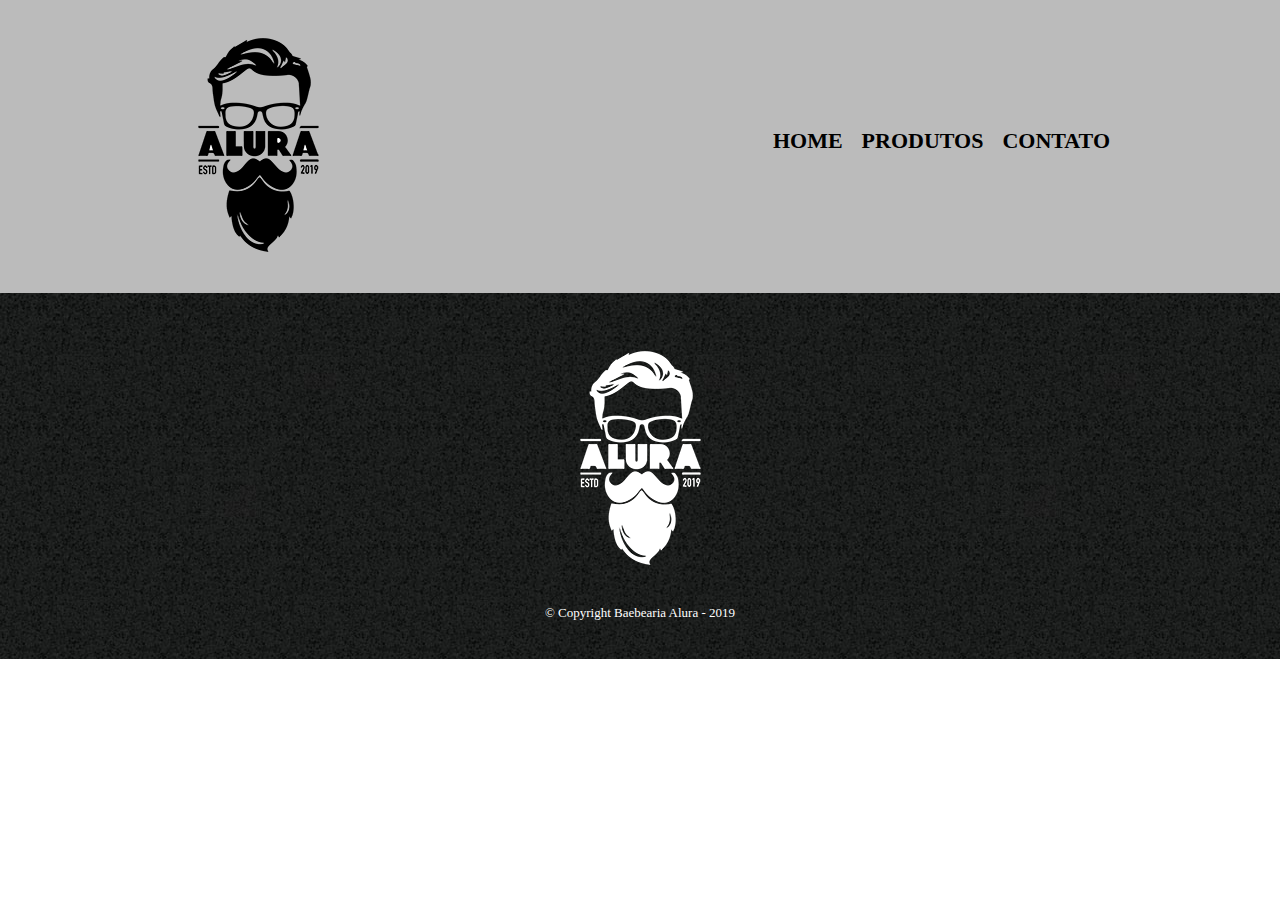
==== contato.html @ 2fb7129b "melhorias" ====
<!DOCTYPE html>
<html>
<head>
	<meta charset="utf-8">
	<meta name="viewport" content="width=device-width, initial-scale=1">
	<title>Contato-Babearia Alura</title>

	<link rel="stylesheet" type="text/css" href="reset.css">
	<link rel="stylesheet" type="text/css" href="produtos.css">
</head>
  <body>
		<header>
			<div class="caixa">
				<h1> <img src="imagens/logo.png"></h1>

				<nav>
					<ul>
						<li><a href="index.html">Home</a></li>
						<li><a href="produtos.html">Produtos</a></li>
						<li><a href="contato.html">Contato</a></li>
					</ul>
				</nav>
			</div>
		
		</header>

        <main></main>

        <footer>
            <img src="imagens/logo-branco.png">
            <p class="copy">&copy; Copyright Baebearia Alura - 2019</p>
        </footer>
      </body>
    </html>
---- produtos.css ----
header {
    background: #BBBBBB ;
    padding: 20px 0;
}
.caixa {
    position: relative;
    width: 940px;
    margin: 0 auto;
}
nav {
    position: absolute;
    top: 110px;
    right: 0;
}
nav li {
    display: inline;
    margin: 0 0 0 15px;
}
nav a {
    text-transform: uppercase;
    color: #000000;
    font-weight: bold;
    font-size: 22px;
    text-decoration: none;
}
nav a:hover {
    color: white;
}
.produtos {
    width: 940px;
    margin: 0 auto;
    padding: 50px 0;
}
.produtos li {
display: inline-block;
text-align: center;
width: 30%;
vertical-align: top;
margin: 0 1.5%;
padding: 30px 20px;
box-sizing: border-box;
border: 2px solid #000000;
border-radius: 10px;
cursor: pointer;
}
.produtos li:hover {
    border-color: white;
}
.produtos li:active {
    border-color: red;
}
.produtos li:hover h2 {
    font-size: 34px;
}
.produtos h2 {
    font-size: 30px;
   font-weight: bold;
}
.descricao  {
    font-size: 18px;
}
.produto-preco {
    font-size: 22px;
    font-weight: bold;
    margin-top: 10px;
}
footer {
    text-align: center;
    background: url("imagens/bg.jpg");
    padding: 40px 0 ;
}
.copy {
    color: white;
    font-size: 13px;
    margin-top: 20px;
}
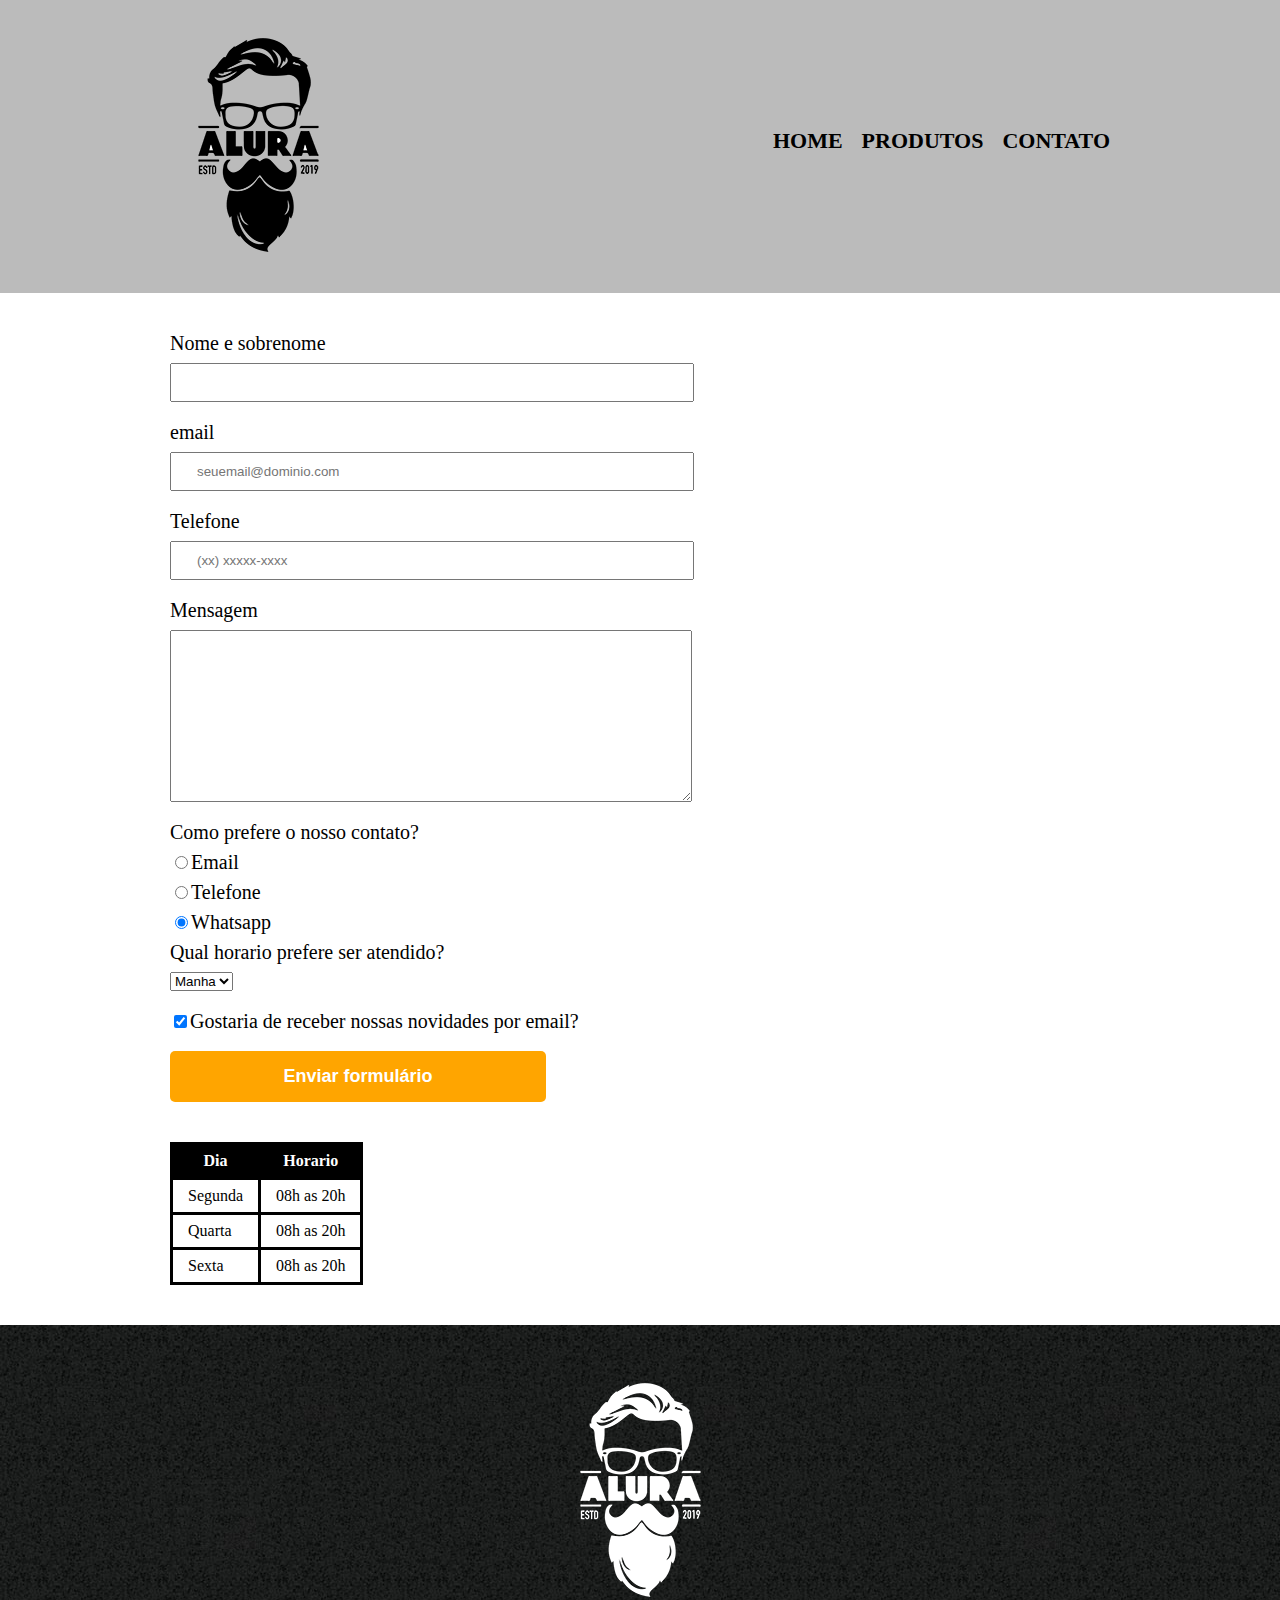
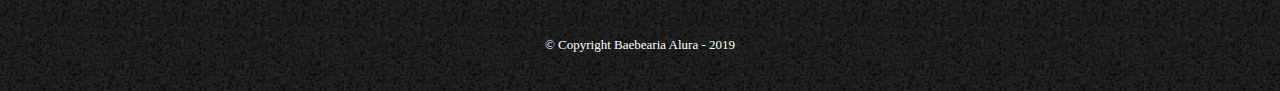
==== commit 47e7d429: "”pagina-contato”" ====
--- a/contato.html
+++ b/contato.html
@@ -6,12 +6,12 @@
 	<title>Contato-Babearia Alura</title>
 
 	<link rel="stylesheet" type="text/css" href="reset.css">
-	<link rel="stylesheet" type="text/css" href="produtos.css">
+	<link rel="stylesheet" type="text/css" href="style.css">
 </head>
   <body>
 		<header>
 			<div class="caixa">
-				<h1> <img src="imagens/logo.png"></h1>
+				<h1> <img src="imagens/logo.png" alt="Logo da barbearia Alura"></h1>
 
 				<nav>
 					<ul>
@@ -24,10 +24,69 @@
 		
 		</header>
 
-        <main></main>
+        <main>
+			<form>
+				
+				<label for="nomesobrenome">Nome e sobrenome</label>
+				<input type="text" id="nomesobrenome" class="input-padrao" required>
+
+				<label for="email">email</label>
+				<input type="email" id="email" class="input-padrao" required placeholder="seuemail@dominio.com">
+
+				<label for="telefone">Telefone</label>
+				<input type="tel" id="telefone" class="input-padrao" required placeholder="(xx) xxxxx-xxxx">
+
+				<label for="mensagem">Mensagem</label>
+				<textarea cols="50" rows="10" id="mensagem" class="input-padrao" required></textarea>
+
+				<fieldset>
+					<legend>Como prefere o nosso contato?</legend>
+					<label for="radio-email"><input type="radio" name="contato" value="mail" id="radio-email">Email</label>
+					
+					<label for="radio-telefone"><input type="radio" name="contato" value="telefone" id="radio-telefone">Telefone</label>
+					
+					<label for="radio-whatsapp"><input type="radio" name="contato" value="whatsapp" id="radio-whatsapp" checked>Whatsapp</label>
+				</fieldset>
+				<fieldset>
+						<legend>Qual horario prefere ser atendido?</legend>
+					<select>
+						<option>Manha</option>
+						<option>Tarde</option>
+						<option>Noite</option>
+					</select>
+				</fieldset>
+
+				<label class="checkbox"><input type="checkbox" checked>Gostaria de receber nossas novidades por email?</label>
+
+				<input type="submit" value="Enviar formulário" class="enviar">
+			</form>
+
+			<table>
+				<thead>
+				<tr>
+					<th>Dia</th>
+					<th>Horario</th>
+				</tr>
+				</thead>
+				<tbody>
+					<tr>
+						<td>Segunda</td>
+						<td>08h as 20h</td>
+					</tr>
+					<tr>
+						<td>Quarta</td>
+						<td>08h as 20h</td>
+					</tr>
+					<tr>
+						<td>Sexta</td>
+						<td>08h as 20h</td>
+					</tr>
+				</tbody>
+			</table>
+		</main>
 
         <footer>
-            <img src="imagens/logo-branco.png">
+            <img src="imagens/logo-branco.png" alt="Logo da barbearia Alura">
             <p class="copy">&copy; Copyright Baebearia Alura - 2019</p>
         </footer>
       </body>
--- a/style.css
+++ b/style.css
@@ -0,0 +1,127 @@
+header {
+    background: #BBBBBB ;
+    padding: 20px 0;
+}
+.caixa {
+    position: relative;
+    width: 940px;
+    margin: 0 auto;
+}
+nav {
+    position: absolute;
+    top: 110px;
+    right: 0;
+}
+nav li {
+    display: inline;
+    margin: 0 0 0 15px;
+}
+nav a {
+    text-transform: uppercase;
+    color: #000000;
+    font-weight: bold;
+    font-size: 22px;
+    text-decoration: none;
+}
+nav a:hover {
+    color: white;
+}
+.produtos {
+    width: 940px;
+    margin: 0 auto;
+    padding: 50px 0;
+}
+.produtos li {
+display: inline-block;
+text-align: center;
+width: 30%;
+vertical-align: top;
+margin: 0 1.5%;
+padding: 30px 20px;
+box-sizing: border-box;
+border: 2px solid #000000;
+border-radius: 10px;
+cursor: pointer;
+}
+.produtos li:hover {
+    border-color: white;
+}
+.produtos li:active {
+    border-color: red;
+}
+.produtos li:hover h2 {
+    font-size: 34px;
+}
+.produtos h2 {
+    font-size: 30px;
+   font-weight: bold;
+}
+.descricao  {
+    font-size: 18px;
+}
+.produto-preco {
+    font-size: 22px;
+    font-weight: bold;
+    margin-top: 10px;
+}
+footer {
+    text-align: center;
+    background: url("imagens/bg.jpg");
+    padding: 40px 0 ;
+}
+.copy {
+    color: white;
+    font-size: 13px;
+    margin-top: 20px;
+}
+main {
+    width: 940px;
+    margin: 0 auto;
+}
+form {
+    margin: 40px 0;
+    
+}
+form label, form legend {
+    display: block;
+    font-size: 20px;
+    margin: 0 0 10px;
+}
+.input-padrao {
+    display: block;
+    margin: 0 0 20px;
+    padding: 10px 25px;
+    width: 50%;
+}
+.checkbox {
+    margin: 20px 0;
+}
+.enviar {
+    width: 40%;
+    padding: 15px 0;
+    background: orange;
+    color: white;
+    font-weight: bold;
+    font-size: 18px;
+    border: none;
+    border-radius: 5px;
+    cursor: pointer;
+    transition: 1s all;
+}
+.enviar:hover {
+    background: white;
+    color: orange;
+    transform: scale(1.2);
+}
+table {
+    margin: 20px 0 40px ;
+}
+thead {
+    background: black;
+    color: white;
+    font-weight: bold;
+}
+td,th {
+    border: solid #000000;
+    padding: 8px 15px;
+}